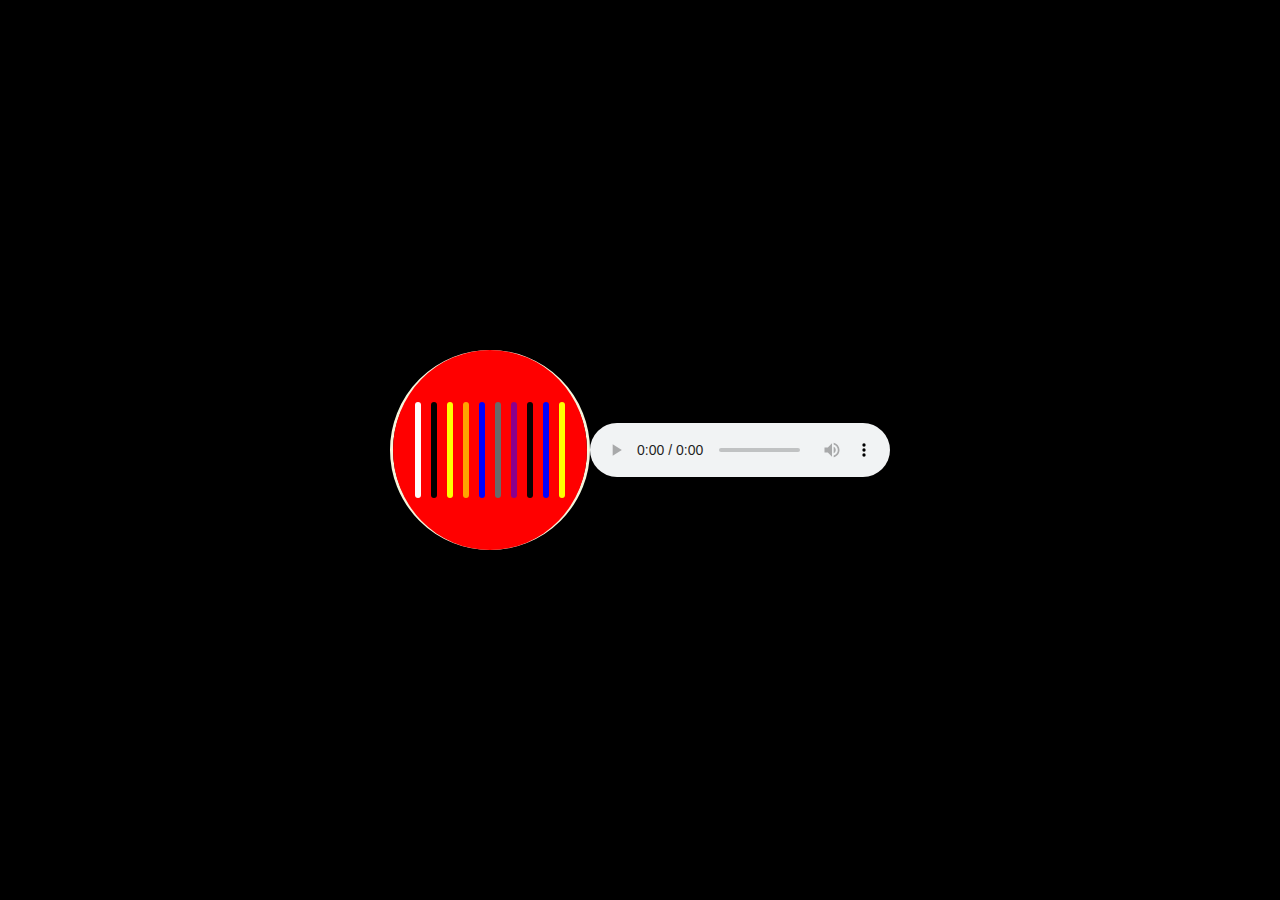
==== my-portfolio/our style1/index.html @ 1a50591f "complete portfolio" ====
<!DOCTYPE html>
<html lang="en">

<head>
    <meta charset="UTF-8">
    <meta name="viewport" content="width=device-width, initial-scale=1.0">
    <title>Document</title>
    <link rel="stylesheet" href="./css/style.css">
</head>

<body>
        <source src="./vidoes.mp4" type="video/mp4">
        <header class="header">
            <div class="boder">
                <div class="circle">
                    <div class="box">
                        <div class="box1 box1"></div>
                        <div class="box2 box1"></div>
                        <div class="box3 box1"></div>
                        <div class="box4 box1"></div>
                        <div class="box5 box1"></div>
                        <div class="box6 box1"></div>
                        <div class="box7 box1"></div>
                        <div class="box8 box1"></div>
                        <div class="box9 box1"></div>
                        <div class="box10 box1"></div>
                    </div>
                </div>
            </div>
            <audio controls autoplay loop>
                <source src="romantic-melody-of-the-80s-129224.mp3" type="audio/mpeg">
            </audio>
        </header>
</body>
</html>
---- my-portfolio/our style1/css/style.css ----
* {
    padding: 0;
    margin: 0;
    box-sizing: border-box;
}
body{
    background: #000;
    overflow-x: hidden;
    display: flex;
    align-items: center;
    justify-content: center;
    flex-direction: column;
    height: 100vh;
}
.header {
    width: 100vw;
    height: 100vh;
    background-color: #000;
    color: aliceblue;
    display: flex;
    justify-content: center;
    align-items: center;
}
.boder {
    width: 200px;
    height: 200px;
    border: 3px solid beige;
    border-radius: 50%;
    display: flex;
    justify-content: center;
    align-items: center;
    animation: move 3s infinite linear;
}
@keyframes move {
    0% {
        width: 210px;
        height: 210px;
        border: 3px solid blue;
    }

    10% {
        width: 250px;
        height: 250px;
        border: 3px dotted rosybrown;
    }

    20% {
        width: 290px;
        height: 290px;

        border: 3px dotted yellowgreen;
    }

    30% {
        width: 310px;
        height: 310px;
        border: 10px dotted rgb(119, 0, 255);
    }

    40% {
        width: 310px;
        height: 310px;
        border: 14px dotted rgb(255, 166, 0);
    }

    50% {
        width: 310px;
        height: 310px;
        border: 15px dotted rgb(255, 0, 0);
    }

    60% {
        width: 310px;
        height: 310px;
        border: 16px dotted rgb(18, 1, 255);
    }

    70% {
        width: 310px;
        height: 310px;
        border: 18px dotted rgb(251, 255, 0);
    }

    80% {
        width: 290px;
        height: 290px;
        border: 15px dotted rgb(241, 0, 0);
    }

    90% {
        width: 250px;
        height: 250px;
        border: 10px dotted wheat;
    }

    100% {
        width: 210px;
        height: 210px;
        border: 2px solid blue;
    }
}
.circle {
    width: 200px;
    height: 200px;
    border-radius: 50%;
    display: flex;
    justify-content: center;
    align-items: center;
    background-color: red;
    color: antiquewhite;
    font-size: 120px;
}

 .box {
    display: flex;
    align-items: center;
    justify-content: center;
}

.box1 {
    width: 0.4rem;
    height: 6rem;
    background-color: rgb(255, 251, 251);
    margin: 0 0.3rem;
    border-radius: 0.4rem;
    animation: waves 1s linear infinite;
    -webkit-animation: waves 1s linear infinite;
    transform-origin: bottom;
}

@keyframes waves {
    0%{
        transform: scale(0);

    }
    50%{
        transform: scale(1);
    }
    100%{
        transform: scale(0);
    }
}
.box1:nth-child(2){
    animation-delay: 0.1s; 
    background-color: black;
}

.box1:nth-child(3){
    animation-delay: 0.2s; 
    background-color: yellow;
}
.box1:nth-child(4){
    animation-delay: 0.3s; 
    background-color: orange;
}
.box1:nth-child(5){
    animation-delay: 0.4s; 
    background-color: blue;
}
.box1:nth-child(6){
    animation-delay: 0.5s;
    background-color: dimgray; 
}
.box1:nth-child(7){
    animation-delay: 0.6s; 
    background-color: darkmagenta;
}
.box1:nth-child(8){
    animation-delay: 0.7s; 
    background-color: rgb(10, 3, 4);
}
.box1:nth-child(9){
    animation-delay: 0.8s; 
    background-color: blue;
}
.box1:nth-child(10){
    animation-delay: 0.9s; 
    background: yellow; 
    
}
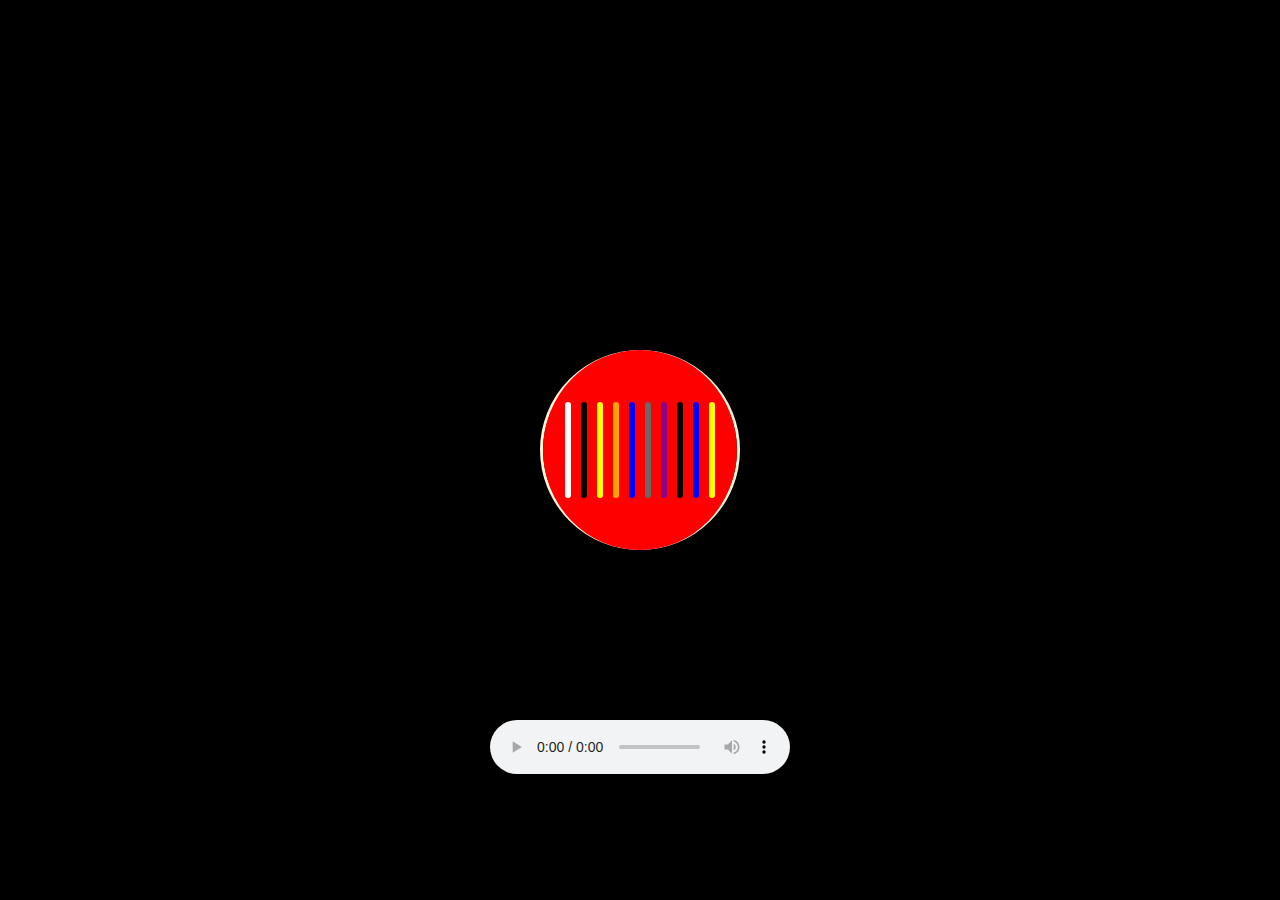
==== commit 937432b5: "SDSD" ====
--- a/my-portfolio/our style1/index.html
+++ b/my-portfolio/our style1/index.html
@@ -1,14 +1,12 @@
 <!DOCTYPE html>
 <html lang="en">
-
 <head>
     <meta charset="UTF-8">
     <meta name="viewport" content="width=device-width, initial-scale=1.0">
     <title>Document</title>
     <link rel="stylesheet" href="./css/style.css">
 </head>
-
-<body>
+<body> 
         <source src="./vidoes.mp4" type="video/mp4">
         <header class="header">
             <div class="boder">
@@ -27,9 +25,11 @@
                     </div>
                 </div>
             </div>
-            <audio controls autoplay loop>
-                <source src="romantic-melody-of-the-80s-129224.mp3" type="audio/mpeg">
-            </audio>
+           
         </header>
+        <audio controls autoplay loop class="audio">
+            <source src="romantic-melody-of-the-80s-129224.mp3" type="audio/mpeg">
+    </audio>
 </body>
+
 </html>--- a/my-portfolio/our style1/css/style.css
+++ b/my-portfolio/our style1/css/style.css
@@ -37,62 +37,51 @@
         height: 210px;
         border: 3px solid blue;
     }
-
     10% {
         width: 250px;
         height: 250px;
         border: 3px dotted rosybrown;
     }
-
     20% {
         width: 290px;
         height: 290px;
-
         border: 3px dotted yellowgreen;
     }
-
     30% {
         width: 310px;
         height: 310px;
         border: 10px dotted rgb(119, 0, 255);
     }
-
     40% {
         width: 310px;
         height: 310px;
         border: 14px dotted rgb(255, 166, 0);
     }
-
     50% {
         width: 310px;
         height: 310px;
         border: 15px dotted rgb(255, 0, 0);
     }
-
     60% {
         width: 310px;
         height: 310px;
         border: 16px dotted rgb(18, 1, 255);
     }
-
     70% {
         width: 310px;
         height: 310px;
         border: 18px dotted rgb(251, 255, 0);
     }
-
     80% {
         width: 290px;
         height: 290px;
         border: 15px dotted rgb(241, 0, 0);
     }
-
     90% {
         width: 250px;
         height: 250px;
         border: 10px dotted wheat;
     }
-
     100% {
         width: 210px;
         height: 210px;
@@ -110,13 +99,11 @@
     color: antiquewhite;
     font-size: 120px;
 }
-
  .box {
     display: flex;
     align-items: center;
     justify-content: center;
 }
-
 .box1 {
     width: 0.4rem;
     height: 6rem;
@@ -127,11 +114,9 @@
     -webkit-animation: waves 1s linear infinite;
     transform-origin: bottom;
 }
-
 @keyframes waves {
     0%{
         transform: scale(0);
-
     }
     50%{
         transform: scale(1);
@@ -176,5 +161,26 @@
 .box1:nth-child(10){
     animation-delay: 0.9s; 
     background: yellow; 
-    
 } 
+.back-vidoe{
+    position: absolute;
+    right: 0;
+    bottom: 0;
+    z-index: -1;
+}
+@media (min-aspect-ratio: 16/9) {
+    .back-vidoe{
+        width: 100%;
+        height: auto;
+    }
+}
+.audio{
+    position: absolute;
+    top: 80%;
+}
+@media (max-aspect-ratio: 16/9) {
+    .back-vidoe{
+        width: auto;
+        height: 100%;
+    }
+}